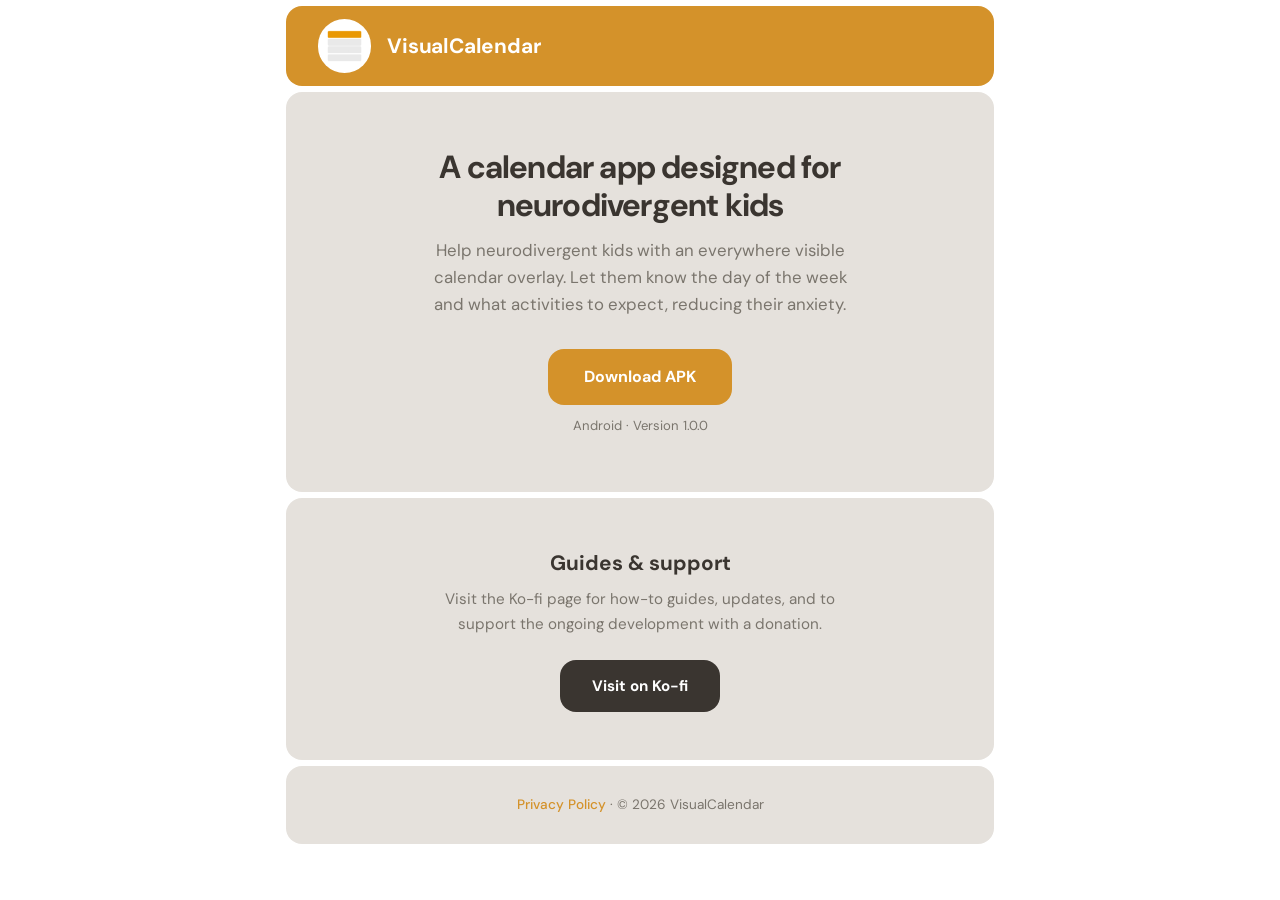
==== docs/index.html @ dc728dca "change /site to /docs for github pages to work" ====
<!DOCTYPE html>
<html lang="en">
<head>
  <meta charset="UTF-8">
  <meta name="viewport" content="width=device-width, initial-scale=1.0">
  <title>VisualCalendar — A calendar you can see at a glance</title>
  <meta name="description" content="VisualCalendar is a visual-first calendar app for Android. Download the APK directly.">
  <link rel="icon" href="app_icon.png" type="image/png">
  <link href="https://fonts.googleapis.com/css2?family=DM+Sans:wght@400;500;700&display=swap" rel="stylesheet">
  <link rel="stylesheet" href="style.css">
  <style>
    .row--hero {
      text-align: center;
      padding: 56px 40px;
    }
    .row--hero h2 {
      font-weight: 700;
      font-size: 2rem;
      line-height: 1.2;
      letter-spacing: -0.025em;
      margin: 0 0 12px;
      color: var(--slate);
    }
    .row--hero p {
      font-size: 1.05rem;
      color: var(--mid);
      max-width: 440px;
      margin: 0 auto 32px;
    }
    .download-note {
      display: block;
      margin-top: 10px;
      font-size: 0.82rem;
      color: var(--mid);
    }

    .row--support {
      text-align: center;
    }
    .row--support h3 {
      font-weight: 700;
      font-size: 1.3rem;
      margin-bottom: 8px;
    }
    .row--support p {
      color: var(--mid);
      margin-bottom: 24px;
      font-size: 0.95rem;
      max-width: 400px;
      margin-left: auto;
      margin-right: auto;
    }

    @media (max-width: 360pt) {
      .row--hero { padding: 44px 24px; }
      .row--hero h2 { font-size: 1.6rem; }
    }
  </style>
</head>
<body>

  <main class="rows">

    <header class="site-header">
      <img src="app_icon.png" alt="VisualCalendar icon">
      <h1>VisualCalendar</h1>
    </header>

    <section class="row row--hero">
      <h2>A calendar app designed for neurodivergent kids</h2>
      <p>Help neurodivergent kids with an everywhere visible calendar overlay. Let them know the day of the week and what activities to expect, reducing their anxiety.</p>
      <a class="download-btn" href="https://github.com/iceiony/VisualCalendar/releases/download/v1.0.0/VisualCalendar-release.apk">
        Download APK
      </a>
      <span class="download-note">Android &middot; Version 1.0.0</span>
    </section>

    <section class="row row--support">
      <h3>Guides &amp; support</h3>
      <p>Visit the Ko-fi page for how-to guides, updates, and to support the ongoing development with a donation.</p>
      <a class="kofi-link" href="https://ko-fi.com/visualcalendar">Visit on Ko-fi</a>
    </section>

    <footer class="row row--footer">
      <a href="privacy-policy.html">Privacy Policy</a> &middot; &copy; 2026 VisualCalendar
    </footer>

  </main>

</body>
</html>
---- docs/style.css ----
*, *::before, *::after { box-sizing: border-box; margin: 0; padding: 0; }

:root {
  --amber:     #D4922A;
  --amber-lt:  #E0A544;
  --grey-row:  #E5E1DC;
  --slate:     #3A3530;
  --mid:       #7A756D;
  --bg:        #FFFFFF;
  --radius:    16px;
  --gap:       6px;
}

body {
  font-family: 'DM Sans', system-ui, sans-serif;
  color: var(--slate);
  background: var(--bg);
  line-height: 1.6;
  -webkit-font-smoothing: antialiased;
}

/* ---- LAYOUT CONTAINER ---- */
.rows, .page {
  display: flex;
  flex-direction: column;
  gap: var(--gap);
  padding: var(--gap);
  max-width: 720px;
  margin: 0 auto;
}

/* ---- HEADER ---- */
.site-header {
  background: var(--amber);
  color: #fff;
  padding: 10pt 24pt;
  border-radius: var(--radius);
  display: flex;
  align-items: center;
  gap: 12pt;
}
.site-header img {
  width: 40pt;
  height: 40pt;
  border-radius: 50%;
  background: #fff;
  padding: 3px;
}
.site-header h1,
.site-header a {
  color: #fff;
  text-decoration: none;
  font-weight: 700;
  font-size: 1.3rem;
  letter-spacing: -0.01em;
}

/* ---- CONTENT ROWS ---- */
.row, .content {
  background: var(--grey-row);
  border-radius: var(--radius);
  padding: 48px 40px;
}

/* ---- BUTTONS ---- */
.download-btn {
  display: inline-block;
  background: var(--amber);
  color: #fff;
  font-family: inherit;
  font-weight: 700;
  font-size: 1rem;
  padding: 15px 36px;
  border-radius: var(--radius);
  text-decoration: none;
  transition: background 0.2s ease;
}
.download-btn:hover,
.download-btn:focus {
  background: var(--amber-lt);
  outline: none;
}

.kofi-link {
  display: inline-block;
  background: var(--slate);
  color: #fff;
  font-weight: 700;
  font-size: 0.95rem;
  padding: 14px 32px;
  border-radius: var(--radius);
  text-decoration: none;
  transition: opacity 0.2s ease;
}
.kofi-link:hover,
.kofi-link:focus {
  opacity: 0.82;
  outline: none;
}

/* ---- FOOTER ---- */
.row--footer, .site-footer {
  background: var(--grey-row);
  border-radius: var(--radius);
  text-align: center;
  padding: 28px 40px;
  font-size: 0.85rem;
  color: var(--mid);
}
.row--footer a, .site-footer a {
  color: var(--amber);
  text-decoration: none;
  font-weight: 500;
}
.row--footer a:hover, .site-footer a:hover {
  text-decoration: underline;
}

/* ---- TYPOGRAPHY (shared) ---- */
h2 {
  font-weight: 700;
  font-size: 1.15rem;
  margin-top: 28px;
  margin-bottom: 8px;
}

/* ---- LINKS inside content ---- */
.content a, .row a:not(.download-btn):not(.kofi-link) {
  color: var(--amber);
  text-decoration: none;
  font-weight: 500;
}
.content a:hover, .row a:not(.download-btn):not(.kofi-link):hover {
  text-decoration: underline;
}

/* ---- RESPONSIVE ---- */
@media (max-width: 360pt) {
  .site-header { padding: 22px 20px; }
  .row, .content { padding: 36px 24px; }
  :root { --gap: 5px; --radius: 14px; }
}

@media (prefers-reduced-motion: reduce) {
  * { transition: none !important; }
}
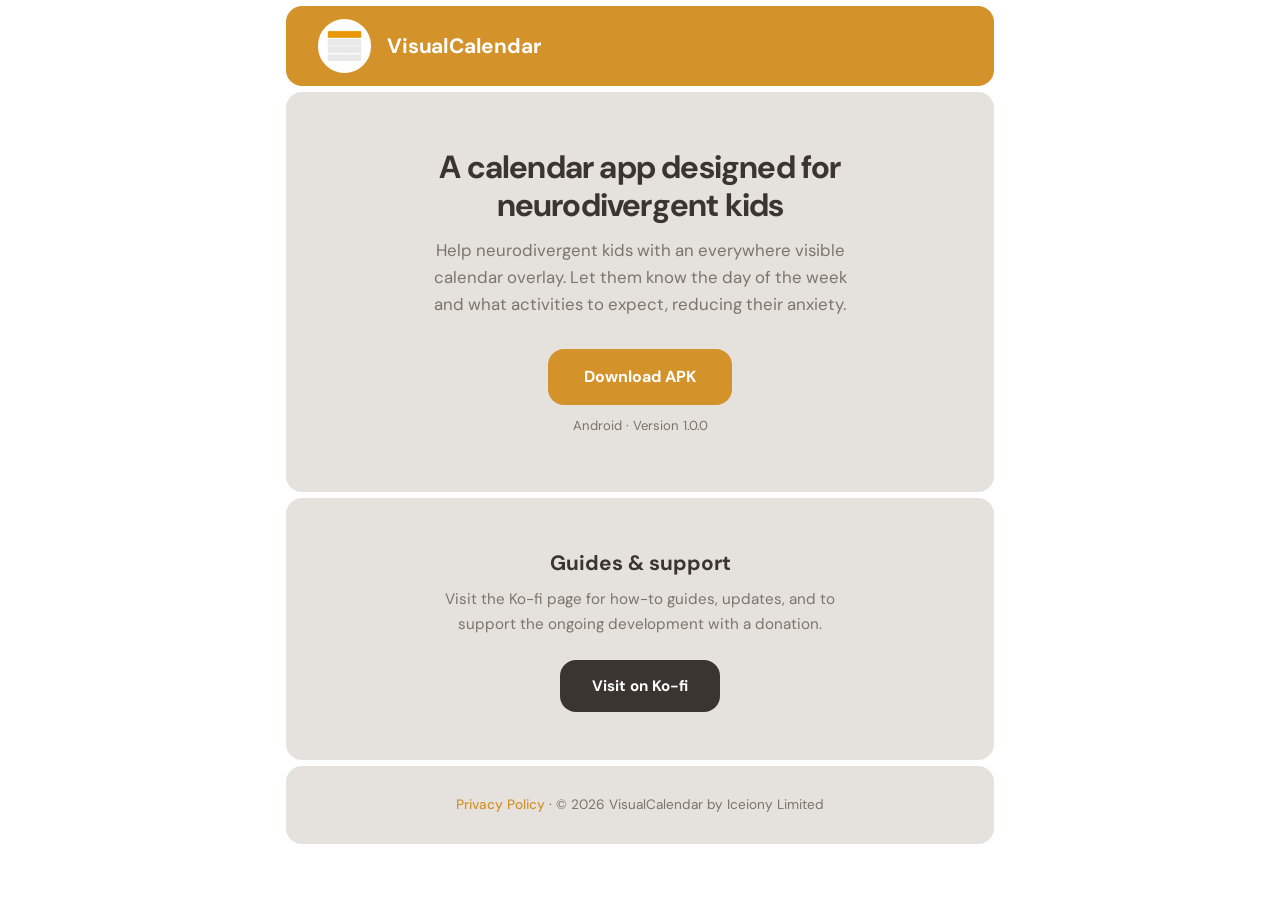
==== commit 88f34683: "mention the company name in the footer of the website" ====
--- a/docs/index.html
+++ b/docs/index.html
@@ -82,7 +82,7 @@
     </section>
 
     <footer class="row row--footer">
-      <a href="privacy-policy.html">Privacy Policy</a> &middot; &copy; 2026 VisualCalendar
+      <a href="privacy-policy.html">Privacy Policy</a> &middot; &copy; 2026 VisualCalendar by Iceiony Limited
     </footer>
 
   </main>
